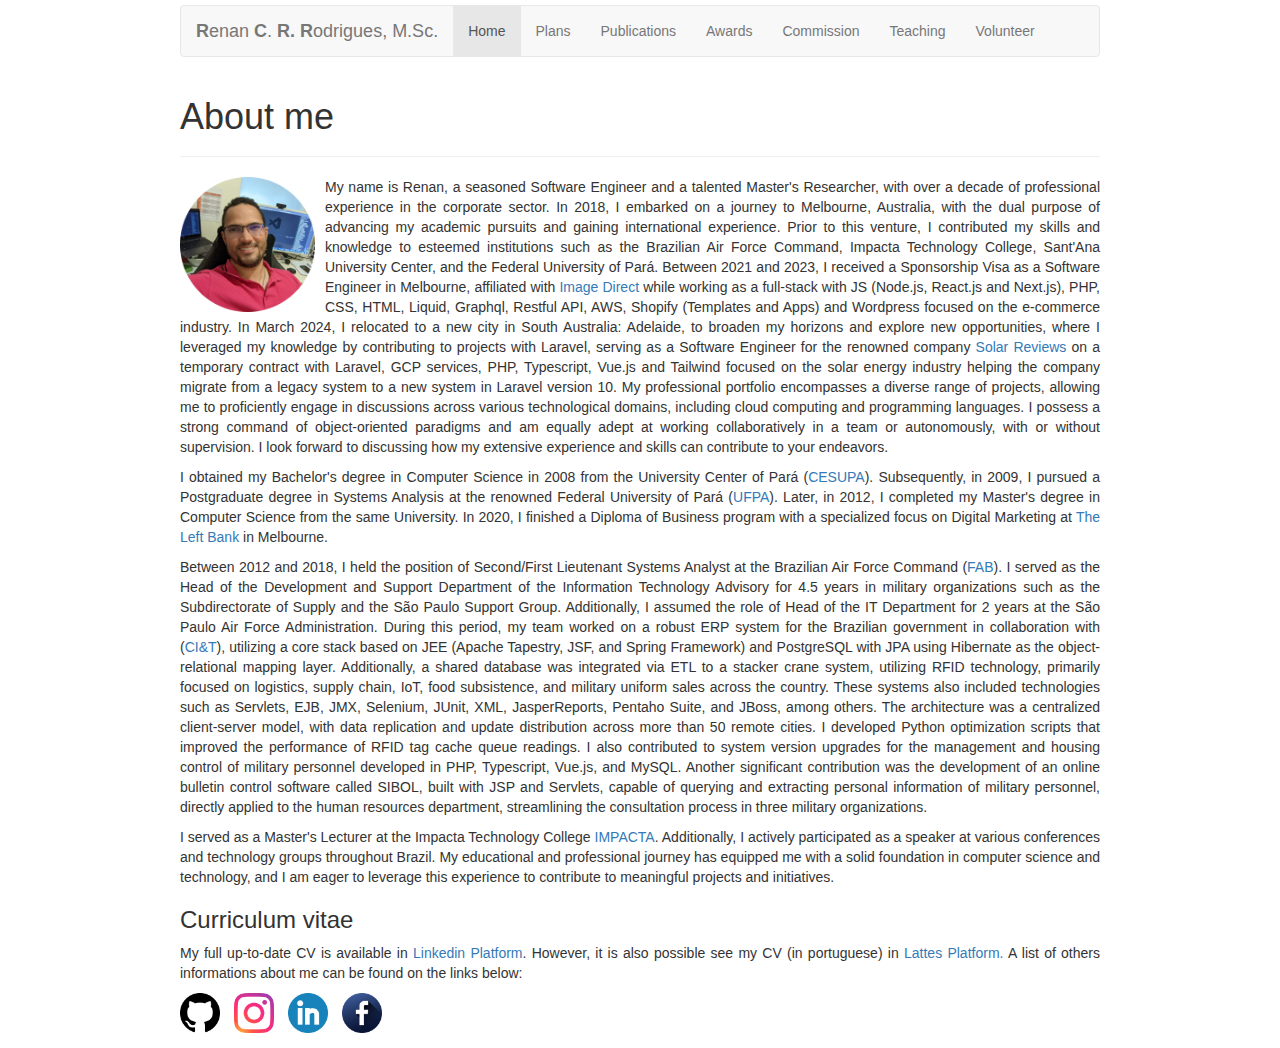
==== index.html @ 8f9183dd "Update home text with SR information." ====
<!DOCTYPE html>
<html lang="en">
  <head>
    <meta name="generator" content="Hugo 0.56.3" />
    <meta charset="utf-8">
    <meta name="viewport" content="width=device-width, initial-scale=1.0">
    <meta name="description" content="">
    <meta name="author" content="Renan Rodrigues">

    <link href="css/bootstrap.min.css" rel="stylesheet">
    <link href="css/style.css" rel="stylesheet">
    <link href="css/mycss.css" rel="stylesheet">

    <script src="js/jquery.js"></script>
    <script src="js/bootstrap.min.js"></script>

    <title>About me - Renan Rodrigues, M.Sc. - Software Engineer</title>    
    
  </head>
  <body>
    <div class="container">        
        <div class="navbar navbar-default">
        <div class="navbar-header">
          <button type="button" class="navbar-toggle" data-toggle="collapse" data-target=".navbar-collapse">
            <span class="icon-bar"></span>
            <span class="icon-bar"></span>
            <span class="icon-bar"></span>
          </button>
          <a class="navbar-brand"><b>R</b>enan <b>C</b>. <b>R.</b> <b>R</b>odrigues, M.Sc.</a>
        </div>
        <div class="navbar-collapse collapse">
          <ul class="nav navbar-nav">
            <li class="active">
              <a href="#">Home</a>
            </li>
            <li >
              <a href="plans/">Plans</a>
            </li>
            <li >
              <a href="publications/">Publications</a>
            </li>        
            <li >
              <a href="awards/">Awards</a>
            </li>
            <li >
              <a href="commission/">Commission</a>
            </li>        
            <li >
              <a href="teaching/">Teaching</a>
            </li>        
            <li >
              <a href="volunteer/">Volunteer</a>
            </li>
          </ul>
        </div>
        </div>

        <div class="page-header">
            <h1>About me</h1>
        </div>

        <p>
          <img src="images/perfil02.png" align="left" width="135px">
        </p>

        <p>My name is Renan, a seasoned Software Engineer and a talented Master's Researcher, with over a decade of professional experience in the corporate sector. In 2018, I embarked on a journey to Melbourne, Australia, with the dual purpose of advancing my academic pursuits and gaining international experience. Prior to this venture, I contributed my skills and knowledge to esteemed institutions such as the Brazilian Air Force Command, Impacta Technology College, Sant'Ana University Center, and the Federal University of Pará. Between 2021 and 2023, I received a Sponsorship Visa as a Software Engineer in Melbourne, affiliated with <a href="https://www.imagedirect.com.au/">Image Direct</a> while working as a full-stack with JS (Node.js, React.js and Next.js), PHP, CSS, HTML, Liquid, Graphql, Restful API, AWS, Shopify (Templates and Apps) and Wordpress focused on the e-commerce industry.
          
          In March 2024, I relocated to a new city in South Australia: Adelaide, to broaden my horizons and explore new opportunities, where I leveraged my knowledge by contributing to projects with Laravel, serving as a Software Engineer for the renowned company <a href="https://www.solarreviews.com/">Solar Reviews</a> on a temporary contract with Laravel, GCP services, PHP, Typescript, Vue.js and Tailwind focused on the solar energy industry helping the company migrate from a legacy system to a new system in Laravel version 10.
          
          My professional portfolio encompasses a diverse range of projects, allowing me to proficiently engage in discussions across various technological domains, including cloud computing and programming languages. I possess a strong command of object-oriented paradigms and am equally adept at working collaboratively in a team or autonomously, with or without supervision. I look forward to discussing how my extensive experience and skills can contribute to your endeavors.</p>
          

          <p>I obtained my Bachelor's degree in Computer Science in 2008 from the University Center of Pará (<a href="http://www.cesupa.br">CESUPA</a>). Subsequently, in 2009, I pursued a Postgraduate degree in Systems Analysis at the renowned Federal University of Pará (<a href="http://www.ufpa.br">UFPA</a>). Later, in 2012, I completed my Master's degree in Computer Science from the same University.
            
            In 2020, I finished a Diploma of Business program with a specialized focus on Digital Marketing at <a href="http://www.theleftbank.edu.au">The Left Bank</a> in Melbourne.</p>
            
          
          <p>Between 2012 and 2018, I held the position of Second/First Lieutenant Systems Analyst at the Brazilian Air Force Command (<a href="http://www.fab.mil.br/">FAB</a>). I served as the Head of the Development and Support Department of the Information Technology Advisory for 4.5 years in military organizations such as the Subdirectorate of Supply and the São Paulo Support Group. Additionally, I assumed the role of Head of the IT Department for 2 years at the São Paulo Air Force Administration. 

            During this period, my team worked on a robust ERP system for the Brazilian government in collaboration with (<a href="https://ciandt.com/">CI&T</a>), utilizing a core stack based on JEE (Apache Tapestry, JSF, and Spring Framework) and PostgreSQL with JPA using Hibernate as the object-relational mapping layer. Additionally, a shared database was integrated via ETL to a stacker crane system, utilizing RFID technology, primarily focused on logistics, supply chain, IoT, food subsistence, and military uniform sales across the country.

            These systems also included technologies such as Servlets, EJB, JMX, Selenium, JUnit, XML, JasperReports, Pentaho Suite, and JBoss, among others. The architecture was a centralized client-server model, with data replication and update distribution across more than 50 remote cities.

            I developed Python optimization scripts that improved the performance of RFID tag cache queue readings. I also contributed to system version upgrades for the management and housing control of military personnel developed in PHP, Typescript, Vue.js, and MySQL. Another significant contribution was the development of an online bulletin control software called SIBOL, built with JSP and Servlets, capable of querying and extracting personal information of military personnel, directly applied to the human resources department, streamlining the consultation process in three military organizations.</p>
            
          <p>I served as a Master's Lecturer at the Impacta Technology College <a href="https://www.impacta.edu.br/">IMPACTA</a>. Additionally, I actively participated as a speaker at various conferences and technology groups throughout Brazil.
            
            My educational and professional journey has equipped me with a solid foundation in computer science and technology, and I am eager to leverage this experience to contribute to meaningful projects and initiatives.</p>

        

        <h3 id="curriculum-vitae">Curriculum vitae</h3>

        <p>My full up-to-date CV is available in <a href="https://www.linkedin.com/in/rcrrodrigues/">Linkedin Platform</a>. However, it is also possible see my CV (in portuguese) in  <a href="http://lattes.cnpq.br/2196017573707908" target="blank">Lattes Platform.</a> A list of others informations about me can be found on the links below:</p>

        <p>
          <a href="https://github.com/renanrcrr/" height="24px"><img src="images/github.png" height="40px"></a>
          <a href="https://www.instagram.com/renanrcrr.red/" target="blank"><img src="images/instagram.png" height="40px"></a>
          <a href="https://www.linkedin.com/in/renanrcrr/" target="blank"><img src="images/linkedin-icon.png" height="40px"></a>
          <a href="https://www.facebook.com/renanrcrr/" target="blank"><img src="images/facebook.png" height="40px"></a>
        </p>
    </div> 
  </body>
</html>
---- css/style.css ----
body {
	padding: 5px;
}

.navbar {
  margin-bottom: 30px;
}

.container {
	max-width: 950px;
}

.panel-title {
  margin-top: 0;
  margin-bottom: 0;
  font-size: 15px;
  font-weight: bold;
}

.btn-xs {
  font-size: 9px;
  position: relative;
  bottom: 0.6em;
}
p {
  text-align: justify;  
}

img{
  margin-right: 10px;
}
---- css/mycss.css ----
.bestpaper {
  padding:1px 5px;
  font-size:9px;
  line-height:1.3;
  border-radius:5px;
  vertical-align:2px;
  color:#fff;
  background-color:#428BCA;
}

.acceptedpaper {
  padding:1px 5px;
  font-size:9px;
  line-height:1.3;
  border-radius:5px;
  vertical-align:2px;
  color:#fff;
  background-color:#2E8B57;
}

.pdf {
  padding:1px 5px;
  font-size:9px;
  line-height:1.3;
  border-radius:5px;
  vertical-align:2px;
  color:#fff;
  background-color:#002266;
}
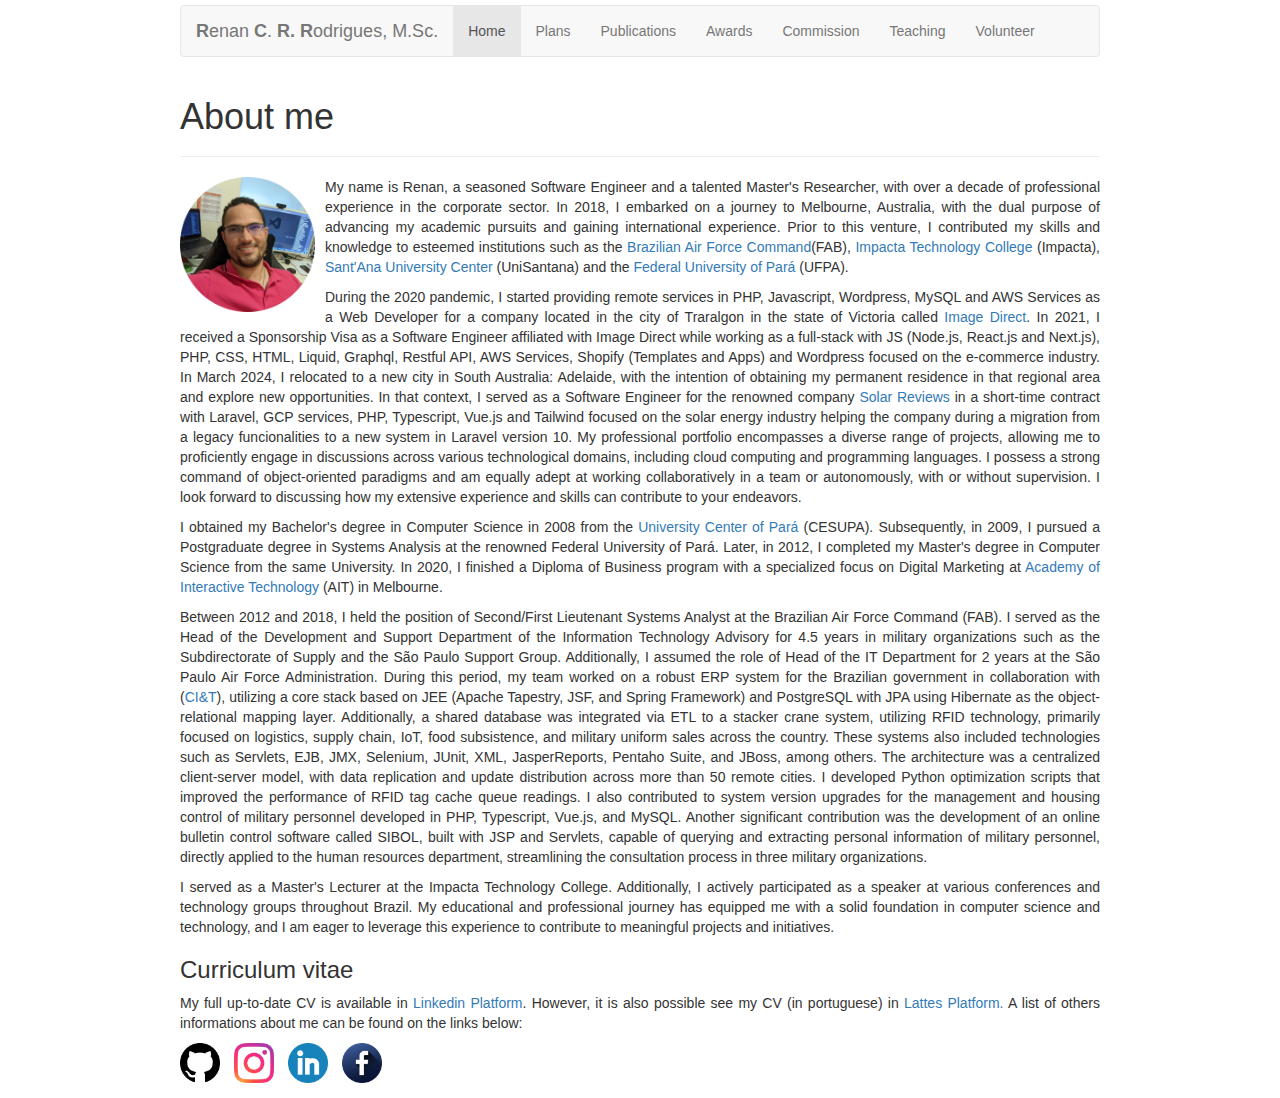
==== commit a3d26d6c: "Adding more details about my VIC and SA experience." ====
--- a/index.html
+++ b/index.html
@@ -64,19 +64,24 @@
           <img src="images/perfil02.png" align="left" width="135px">
         </p>
 
-        <p>My name is Renan, a seasoned Software Engineer and a talented Master's Researcher, with over a decade of professional experience in the corporate sector. In 2018, I embarked on a journey to Melbourne, Australia, with the dual purpose of advancing my academic pursuits and gaining international experience. Prior to this venture, I contributed my skills and knowledge to esteemed institutions such as the Brazilian Air Force Command, Impacta Technology College, Sant'Ana University Center, and the Federal University of Pará. Between 2021 and 2023, I received a Sponsorship Visa as a Software Engineer in Melbourne, affiliated with <a href="https://www.imagedirect.com.au/">Image Direct</a> while working as a full-stack with JS (Node.js, React.js and Next.js), PHP, CSS, HTML, Liquid, Graphql, Restful API, AWS, Shopify (Templates and Apps) and Wordpress focused on the e-commerce industry.
+        <p>My name is Renan, a seasoned Software Engineer and a talented Master's Researcher, with over a decade of professional experience in the corporate sector. In 2018, I embarked on a journey to Melbourne, Australia, with the dual purpose of advancing my academic pursuits and gaining international experience. Prior to this venture, I contributed my skills and knowledge to esteemed institutions such as the <a href="http://www.fab.mil.br/">Brazilian Air Force Command</a>(FAB), <a href="https://www.impacta.edu.br/">Impacta Technology College</a> (Impacta), <a href="https://unisantanna.br/">Sant'Ana University Center</a> (UniSantana) and the <a href="http://www.ufpa.br">Federal University of Pará</a> (UFPA).</p> 
           
-          In March 2024, I relocated to a new city in South Australia: Adelaide, to broaden my horizons and explore new opportunities, where I leveraged my knowledge by contributing to projects with Laravel, serving as a Software Engineer for the renowned company <a href="https://www.solarreviews.com/">Solar Reviews</a> on a temporary contract with Laravel, GCP services, PHP, Typescript, Vue.js and Tailwind focused on the solar energy industry helping the company migrate from a legacy system to a new system in Laravel version 10.
+          
+        <p>During the 2020 pandemic, I started providing remote services in PHP, Javascript, Wordpress, MySQL and AWS Services as a Web Developer for a company located in the city of Traralgon in the state of Victoria called <a href="https://www.imagedirect.com.au/">Image Direct</a>.
+          
+          In 2021, I received a Sponsorship Visa as a Software Engineer affiliated with Image Direct while working as a full-stack with JS (Node.js, React.js and Next.js), PHP, CSS, HTML, Liquid, Graphql, Restful API, AWS Services, Shopify (Templates and Apps) and Wordpress focused on the e-commerce industry.
+          
+          In March 2024, I relocated to a new city in South Australia: Adelaide, with the intention of obtaining my permanent residence in that regional area and explore new opportunities. In that context, I served as a Software Engineer for the renowned company <a href="https://www.solarreviews.com/">Solar Reviews</a> in a short-time contract with Laravel, GCP services, PHP, Typescript, Vue.js and Tailwind focused on the solar energy industry helping the company during a migration from a legacy funcionalities to a new system in Laravel version 10.
           
           My professional portfolio encompasses a diverse range of projects, allowing me to proficiently engage in discussions across various technological domains, including cloud computing and programming languages. I possess a strong command of object-oriented paradigms and am equally adept at working collaboratively in a team or autonomously, with or without supervision. I look forward to discussing how my extensive experience and skills can contribute to your endeavors.</p>
           
 
-          <p>I obtained my Bachelor's degree in Computer Science in 2008 from the University Center of Pará (<a href="http://www.cesupa.br">CESUPA</a>). Subsequently, in 2009, I pursued a Postgraduate degree in Systems Analysis at the renowned Federal University of Pará (<a href="http://www.ufpa.br">UFPA</a>). Later, in 2012, I completed my Master's degree in Computer Science from the same University.
+        <p>I obtained my Bachelor's degree in Computer Science in 2008 from the <a href="http://www.cesupa.br">University Center of Pará</a> (CESUPA). Subsequently, in 2009, I pursued a Postgraduate degree in Systems Analysis at the renowned Federal University of Pará. Later, in 2012, I completed my Master's degree in Computer Science from the same University.
             
-            In 2020, I finished a Diploma of Business program with a specialized focus on Digital Marketing at <a href="http://www.theleftbank.edu.au">The Left Bank</a> in Melbourne.</p>
+            In 2020, I finished a Diploma of Business program with a specialized focus on Digital Marketing at <a href="https://ait.edu.au/">Academy of Interactive Technology</a> (AIT) in Melbourne.</p>
             
-          
-          <p>Between 2012 and 2018, I held the position of Second/First Lieutenant Systems Analyst at the Brazilian Air Force Command (<a href="http://www.fab.mil.br/">FAB</a>). I served as the Head of the Development and Support Department of the Information Technology Advisory for 4.5 years in military organizations such as the Subdirectorate of Supply and the São Paulo Support Group. Additionally, I assumed the role of Head of the IT Department for 2 years at the São Paulo Air Force Administration. 
+            
+        <p>Between 2012 and 2018, I held the position of Second/First Lieutenant Systems Analyst at the Brazilian Air Force Command (FAB). I served as the Head of the Development and Support Department of the Information Technology Advisory for 4.5 years in military organizations such as the Subdirectorate of Supply and the São Paulo Support Group. Additionally, I assumed the role of Head of the IT Department for 2 years at the São Paulo Air Force Administration. 
 
             During this period, my team worked on a robust ERP system for the Brazilian government in collaboration with (<a href="https://ciandt.com/">CI&T</a>), utilizing a core stack based on JEE (Apache Tapestry, JSF, and Spring Framework) and PostgreSQL with JPA using Hibernate as the object-relational mapping layer. Additionally, a shared database was integrated via ETL to a stacker crane system, utilizing RFID technology, primarily focused on logistics, supply chain, IoT, food subsistence, and military uniform sales across the country.
 
@@ -84,10 +89,10 @@
 
             I developed Python optimization scripts that improved the performance of RFID tag cache queue readings. I also contributed to system version upgrades for the management and housing control of military personnel developed in PHP, Typescript, Vue.js, and MySQL. Another significant contribution was the development of an online bulletin control software called SIBOL, built with JSP and Servlets, capable of querying and extracting personal information of military personnel, directly applied to the human resources department, streamlining the consultation process in three military organizations.</p>
             
-          <p>I served as a Master's Lecturer at the Impacta Technology College <a href="https://www.impacta.edu.br/">IMPACTA</a>. Additionally, I actively participated as a speaker at various conferences and technology groups throughout Brazil.
+            
+        <p>I served as a Master's Lecturer at the Impacta Technology College. Additionally, I actively participated as a speaker at various conferences and technology groups throughout Brazil.
             
             My educational and professional journey has equipped me with a solid foundation in computer science and technology, and I am eager to leverage this experience to contribute to meaningful projects and initiatives.</p>
-
         
 
         <h3 id="curriculum-vitae">Curriculum vitae</h3>
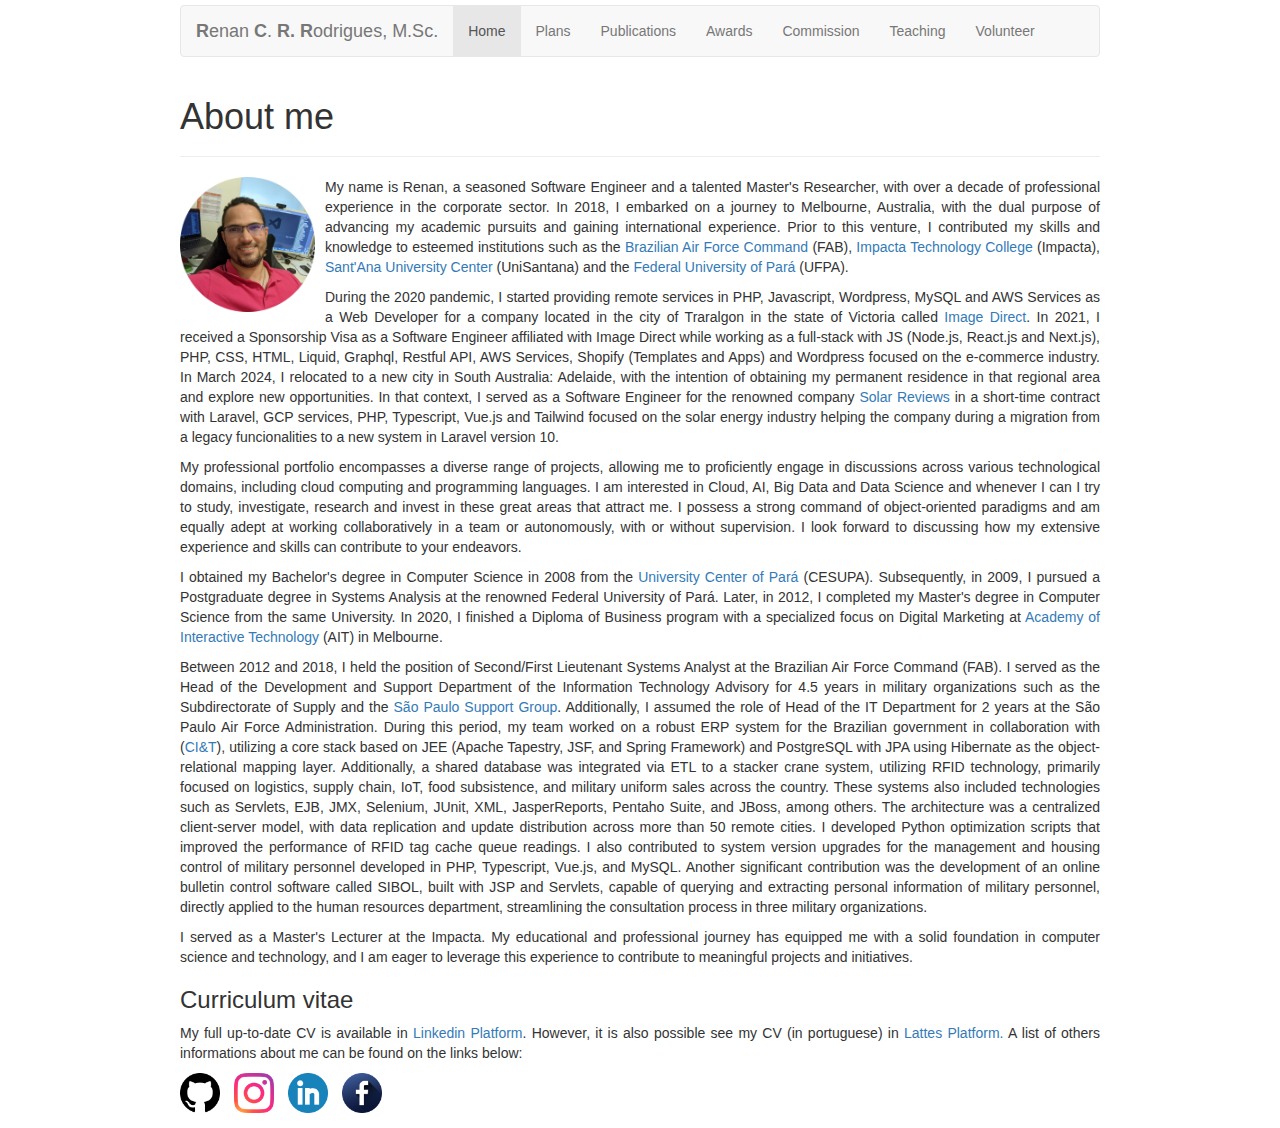
==== commit 64c8d3ea: "Removing unecessary information." ====
--- a/index.html
+++ b/index.html
@@ -64,35 +64,35 @@
           <img src="images/perfil02.png" align="left" width="135px">
         </p>
 
-        <p>My name is Renan, a seasoned Software Engineer and a talented Master's Researcher, with over a decade of professional experience in the corporate sector. In 2018, I embarked on a journey to Melbourne, Australia, with the dual purpose of advancing my academic pursuits and gaining international experience. Prior to this venture, I contributed my skills and knowledge to esteemed institutions such as the <a href="http://www.fab.mil.br/">Brazilian Air Force Command</a>(FAB), <a href="https://www.impacta.edu.br/">Impacta Technology College</a> (Impacta), <a href="https://unisantanna.br/">Sant'Ana University Center</a> (UniSantana) and the <a href="http://www.ufpa.br">Federal University of Pará</a> (UFPA).</p> 
+        <p>My name is Renan, a seasoned Software Engineer and a talented Master's Researcher, with over a decade of professional experience in the corporate sector. In 2018, I embarked on a journey to Melbourne, Australia, with the dual purpose of advancing my academic pursuits and gaining international experience. Prior to this venture, I contributed my skills and knowledge to esteemed institutions such as the <a href="http://www.fab.mil.br/">Brazilian Air Force Command</a> (FAB), <a href="https://www.impacta.edu.br/">Impacta Technology College</a> (Impacta), <a href="https://unisantanna.br/">Sant'Ana University Center</a> (UniSantana) and the <a href="http://www.ufpa.br">Federal University of Pará</a> (UFPA).</p> 
           
           
         <p>During the 2020 pandemic, I started providing remote services in PHP, Javascript, Wordpress, MySQL and AWS Services as a Web Developer for a company located in the city of Traralgon in the state of Victoria called <a href="https://www.imagedirect.com.au/">Image Direct</a>.
           
           In 2021, I received a Sponsorship Visa as a Software Engineer affiliated with Image Direct while working as a full-stack with JS (Node.js, React.js and Next.js), PHP, CSS, HTML, Liquid, Graphql, Restful API, AWS Services, Shopify (Templates and Apps) and Wordpress focused on the e-commerce industry.
           
-          In March 2024, I relocated to a new city in South Australia: Adelaide, with the intention of obtaining my permanent residence in that regional area and explore new opportunities. In that context, I served as a Software Engineer for the renowned company <a href="https://www.solarreviews.com/">Solar Reviews</a> in a short-time contract with Laravel, GCP services, PHP, Typescript, Vue.js and Tailwind focused on the solar energy industry helping the company during a migration from a legacy funcionalities to a new system in Laravel version 10.
+          In March 2024, I relocated to a new city in South Australia: Adelaide, with the intention of obtaining my permanent residence in that regional area and explore new opportunities. In that context, I served as a Software Engineer for the renowned company <a href="https://www.solarreviews.com/">Solar Reviews</a> in a short-time contract with Laravel, GCP services, PHP, Typescript, Vue.js and Tailwind focused on the solar energy industry helping the company during a migration from a legacy funcionalities to a new system in Laravel version 10.</p>
           
-          My professional portfolio encompasses a diverse range of projects, allowing me to proficiently engage in discussions across various technological domains, including cloud computing and programming languages. I possess a strong command of object-oriented paradigms and am equally adept at working collaboratively in a team or autonomously, with or without supervision. I look forward to discussing how my extensive experience and skills can contribute to your endeavors.</p>
+        <p>My professional portfolio encompasses a diverse range of projects, allowing me to proficiently engage in discussions across various technological domains, including cloud computing and programming languages. I am interested in Cloud, AI, Big Data and Data Science and whenever I can I try to study, investigate, research and invest in these great areas that attract me. I possess a strong command of object-oriented paradigms and am equally adept at working collaboratively in a team or autonomously, with or without supervision. I look forward to discussing how my extensive experience and skills can contribute to your endeavors.</p>
           
 
         <p>I obtained my Bachelor's degree in Computer Science in 2008 from the <a href="http://www.cesupa.br">University Center of Pará</a> (CESUPA). Subsequently, in 2009, I pursued a Postgraduate degree in Systems Analysis at the renowned Federal University of Pará. Later, in 2012, I completed my Master's degree in Computer Science from the same University.
             
-            In 2020, I finished a Diploma of Business program with a specialized focus on Digital Marketing at <a href="https://ait.edu.au/">Academy of Interactive Technology</a> (AIT) in Melbourne.</p>
+          In 2020, I finished a Diploma of Business program with a specialized focus on Digital Marketing at <a href="https://ait.edu.au/">Academy of Interactive Technology</a> (AIT) in Melbourne.</p>
             
             
-        <p>Between 2012 and 2018, I held the position of Second/First Lieutenant Systems Analyst at the Brazilian Air Force Command (FAB). I served as the Head of the Development and Support Department of the Information Technology Advisory for 4.5 years in military organizations such as the Subdirectorate of Supply and the São Paulo Support Group. Additionally, I assumed the role of Head of the IT Department for 2 years at the São Paulo Air Force Administration. 
+        <p>Between 2012 and 2018, I held the position of Second/First Lieutenant Systems Analyst at the Brazilian Air Force Command (FAB). I served as the Head of the Development and Support Department of the Information Technology Advisory for 4.5 years in military organizations such as the Subdirectorate of Supply and the <a hrefi="https://www2.fab.mil.br/gapsp/">São Paulo Support Group</a>. Additionally, I assumed the role of Head of the IT Department for 2 years at the São Paulo Air Force Administration. 
 
-            During this period, my team worked on a robust ERP system for the Brazilian government in collaboration with (<a href="https://ciandt.com/">CI&T</a>), utilizing a core stack based on JEE (Apache Tapestry, JSF, and Spring Framework) and PostgreSQL with JPA using Hibernate as the object-relational mapping layer. Additionally, a shared database was integrated via ETL to a stacker crane system, utilizing RFID technology, primarily focused on logistics, supply chain, IoT, food subsistence, and military uniform sales across the country.
+          During this period, my team worked on a robust ERP system for the Brazilian government in collaboration with (<a href="https://ciandt.com/">CI&T</a>), utilizing a core stack based on JEE (Apache Tapestry, JSF, and Spring Framework) and PostgreSQL with JPA using Hibernate as the object-relational mapping layer. Additionally, a shared database was integrated via ETL to a stacker crane system, utilizing RFID technology, primarily focused on logistics, supply chain, IoT, food subsistence, and military uniform sales across the country.
 
-            These systems also included technologies such as Servlets, EJB, JMX, Selenium, JUnit, XML, JasperReports, Pentaho Suite, and JBoss, among others. The architecture was a centralized client-server model, with data replication and update distribution across more than 50 remote cities.
+          These systems also included technologies such as Servlets, EJB, JMX, Selenium, JUnit, XML, JasperReports, Pentaho Suite, and JBoss, among others. The architecture was a centralized client-server model, with data replication and update distribution across more than 50 remote cities.
 
-            I developed Python optimization scripts that improved the performance of RFID tag cache queue readings. I also contributed to system version upgrades for the management and housing control of military personnel developed in PHP, Typescript, Vue.js, and MySQL. Another significant contribution was the development of an online bulletin control software called SIBOL, built with JSP and Servlets, capable of querying and extracting personal information of military personnel, directly applied to the human resources department, streamlining the consultation process in three military organizations.</p>
+          I developed Python optimization scripts that improved the performance of RFID tag cache queue readings. I also contributed to system version upgrades for the management and housing control of military personnel developed in PHP, Typescript, Vue.js, and MySQL. Another significant contribution was the development of an online bulletin control software called SIBOL, built with JSP and Servlets, capable of querying and extracting personal information of military personnel, directly applied to the human resources department, streamlining the consultation process in three military organizations.</p>
             
             
-        <p>I served as a Master's Lecturer at the Impacta Technology College. Additionally, I actively participated as a speaker at various conferences and technology groups throughout Brazil.
+        <p>I served as a Master's Lecturer at the Impacta. 
             
-            My educational and professional journey has equipped me with a solid foundation in computer science and technology, and I am eager to leverage this experience to contribute to meaningful projects and initiatives.</p>
+          My educational and professional journey has equipped me with a solid foundation in computer science and technology, and I am eager to leverage this experience to contribute to meaningful projects and initiatives.</p>
         
 
         <h3 id="curriculum-vitae">Curriculum vitae</h3>
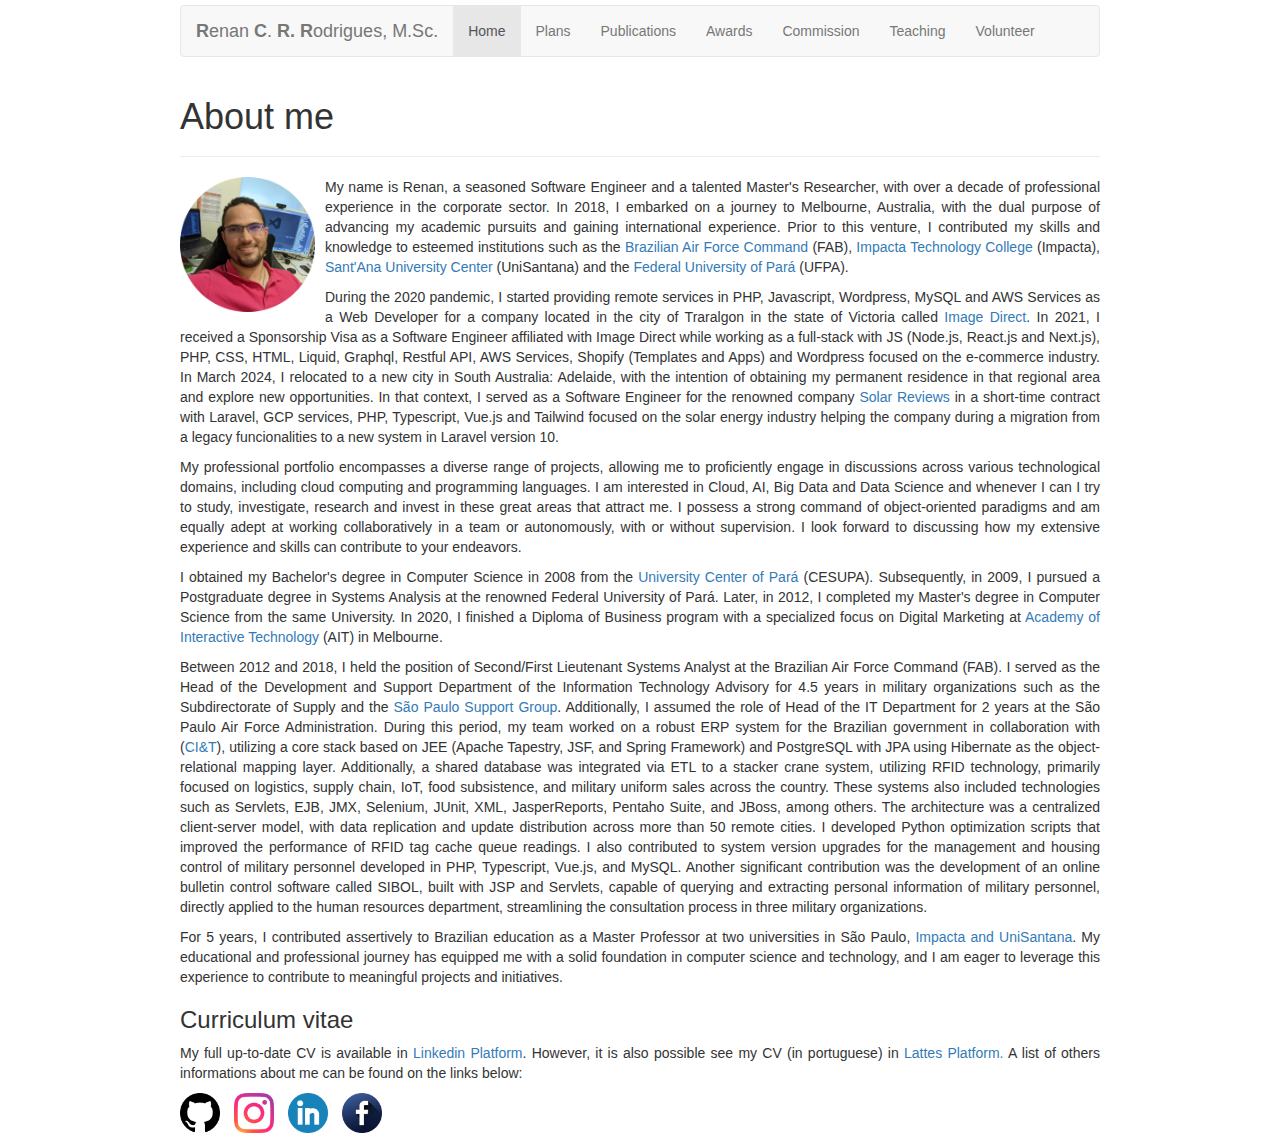
==== commit a2291685: "Updating my academic info." ====
--- a/index.html
+++ b/index.html
@@ -90,7 +90,7 @@
           I developed Python optimization scripts that improved the performance of RFID tag cache queue readings. I also contributed to system version upgrades for the management and housing control of military personnel developed in PHP, Typescript, Vue.js, and MySQL. Another significant contribution was the development of an online bulletin control software called SIBOL, built with JSP and Servlets, capable of querying and extracting personal information of military personnel, directly applied to the human resources department, streamlining the consultation process in three military organizations.</p>
             
             
-        <p>I served as a Master's Lecturer at the Impacta. 
+        <p>For 5 years, I contributed assertively to Brazilian education as a Master Professor at two universities in São Paulo, <a href="https://renanrcrr.github.io/teaching/">Impacta and UniSantana</a>.
             
           My educational and professional journey has equipped me with a solid foundation in computer science and technology, and I am eager to leverage this experience to contribute to meaningful projects and initiatives.</p>
         
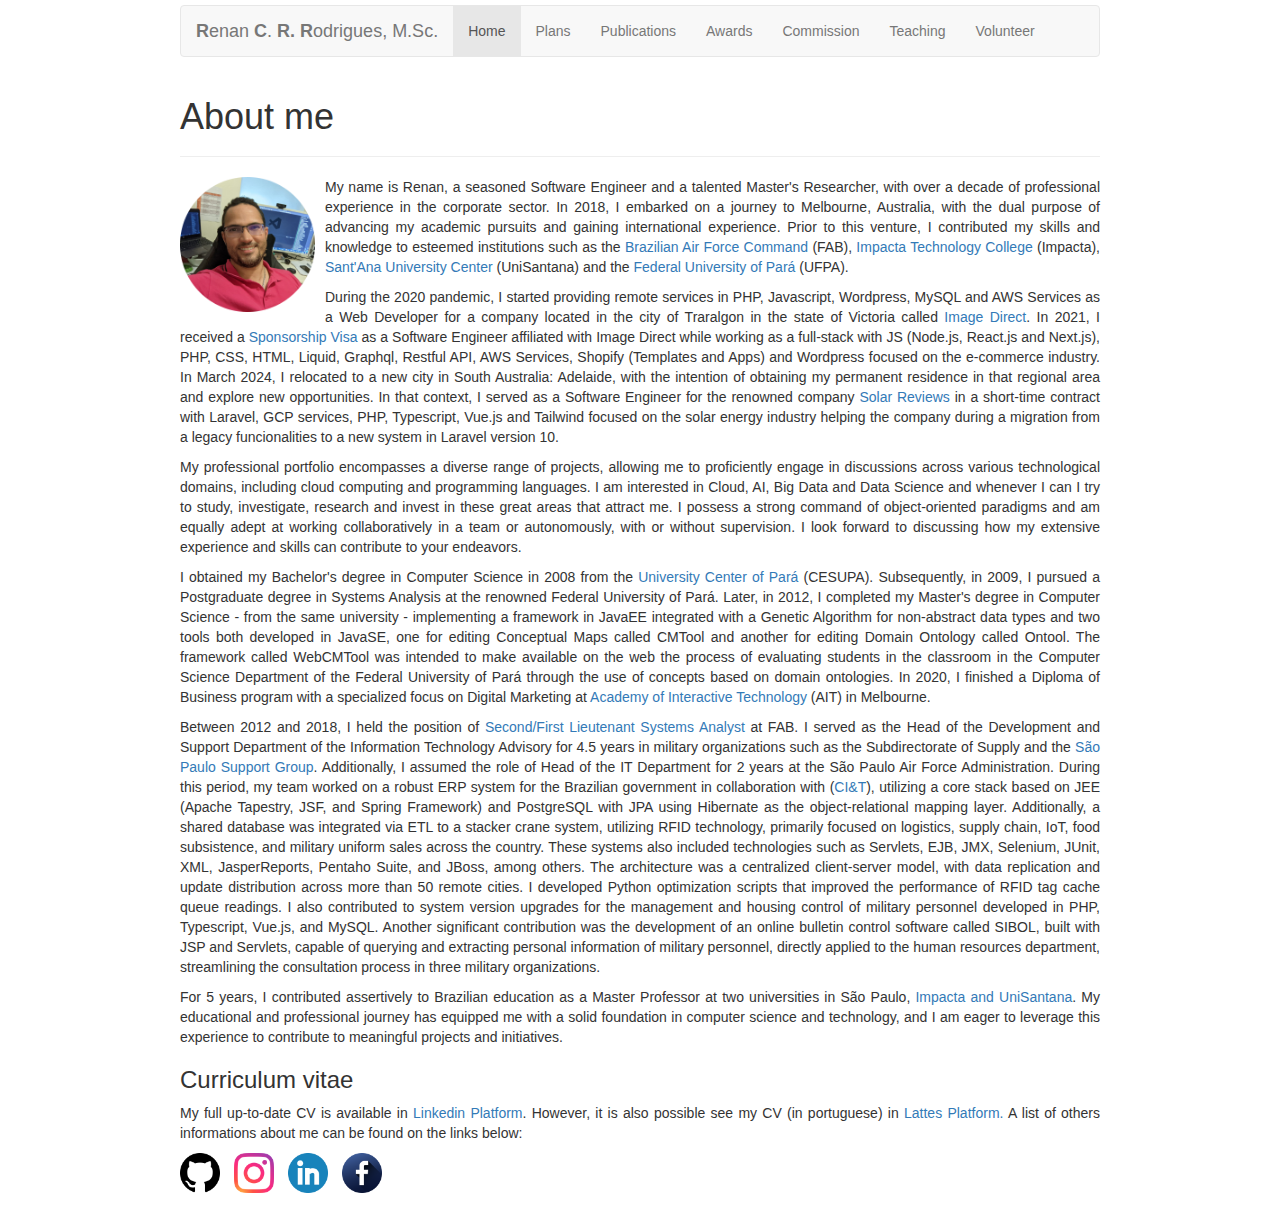
==== commit f7f6dfdb: "Updating info about my master." ====
--- a/index.html
+++ b/index.html
@@ -69,19 +69,21 @@
           
         <p>During the 2020 pandemic, I started providing remote services in PHP, Javascript, Wordpress, MySQL and AWS Services as a Web Developer for a company located in the city of Traralgon in the state of Victoria called <a href="https://www.imagedirect.com.au/">Image Direct</a>.
           
-          In 2021, I received a Sponsorship Visa as a Software Engineer affiliated with Image Direct while working as a full-stack with JS (Node.js, React.js and Next.js), PHP, CSS, HTML, Liquid, Graphql, Restful API, AWS Services, Shopify (Templates and Apps) and Wordpress focused on the e-commerce industry.
+          In 2021, I received a <a href="https://renanrcrr.github.io/awards/">Sponsorship Visa</a> as a Software Engineer affiliated with Image Direct while working as a full-stack with JS (Node.js, React.js and Next.js), PHP, CSS, HTML, Liquid, Graphql, Restful API, AWS Services, Shopify (Templates and Apps) and Wordpress focused on the e-commerce industry.
           
           In March 2024, I relocated to a new city in South Australia: Adelaide, with the intention of obtaining my permanent residence in that regional area and explore new opportunities. In that context, I served as a Software Engineer for the renowned company <a href="https://www.solarreviews.com/">Solar Reviews</a> in a short-time contract with Laravel, GCP services, PHP, Typescript, Vue.js and Tailwind focused on the solar energy industry helping the company during a migration from a legacy funcionalities to a new system in Laravel version 10.</p>
           
         <p>My professional portfolio encompasses a diverse range of projects, allowing me to proficiently engage in discussions across various technological domains, including cloud computing and programming languages. I am interested in Cloud, AI, Big Data and Data Science and whenever I can I try to study, investigate, research and invest in these great areas that attract me. I possess a strong command of object-oriented paradigms and am equally adept at working collaboratively in a team or autonomously, with or without supervision. I look forward to discussing how my extensive experience and skills can contribute to your endeavors.</p>
           
 
-        <p>I obtained my Bachelor's degree in Computer Science in 2008 from the <a href="http://www.cesupa.br">University Center of Pará</a> (CESUPA). Subsequently, in 2009, I pursued a Postgraduate degree in Systems Analysis at the renowned Federal University of Pará. Later, in 2012, I completed my Master's degree in Computer Science from the same University.
+        <p>I obtained my Bachelor's degree in Computer Science in 2008 from the <a href="http://www.cesupa.br">University Center of Pará</a> (CESUPA). Subsequently, in 2009, I pursued a Postgraduate degree in Systems Analysis at the renowned Federal University of Pará. Later, in 2012, I completed my Master's degree in Computer Science - from the same university - implementing a framework in JavaEE integrated with a Genetic Algorithm for non-abstract data types and two tools both developed in JavaSE, one for editing Conceptual Maps called CMTool and another for editing Domain Ontology called Ontool. 
+          
+          The framework called WebCMTool was intended to make available on the web the process of evaluating students in the classroom in the Computer Science Department of the Federal University of Pará through the use of concepts based on domain ontologies.
             
           In 2020, I finished a Diploma of Business program with a specialized focus on Digital Marketing at <a href="https://ait.edu.au/">Academy of Interactive Technology</a> (AIT) in Melbourne.</p>
             
             
-        <p>Between 2012 and 2018, I held the position of Second/First Lieutenant Systems Analyst at the Brazilian Air Force Command (FAB). I served as the Head of the Development and Support Department of the Information Technology Advisory for 4.5 years in military organizations such as the Subdirectorate of Supply and the <a hrefi="https://www2.fab.mil.br/gapsp/">São Paulo Support Group</a>. Additionally, I assumed the role of Head of the IT Department for 2 years at the São Paulo Air Force Administration. 
+        <p>Between 2012 and 2018, I held the position of <a href="https://renanrcrr.github.io/awards/">Second/First Lieutenant Systems Analyst</a> at FAB. I served as the Head of the Development and Support Department of the Information Technology Advisory for 4.5 years in military organizations such as the Subdirectorate of Supply and the <a hrefi="https://www2.fab.mil.br/gapsp/">São Paulo Support Group</a>. Additionally, I assumed the role of Head of the IT Department for 2 years at the São Paulo Air Force Administration. 
 
           During this period, my team worked on a robust ERP system for the Brazilian government in collaboration with (<a href="https://ciandt.com/">CI&T</a>), utilizing a core stack based on JEE (Apache Tapestry, JSF, and Spring Framework) and PostgreSQL with JPA using Hibernate as the object-relational mapping layer. Additionally, a shared database was integrated via ETL to a stacker crane system, utilizing RFID technology, primarily focused on logistics, supply chain, IoT, food subsistence, and military uniform sales across the country.
 
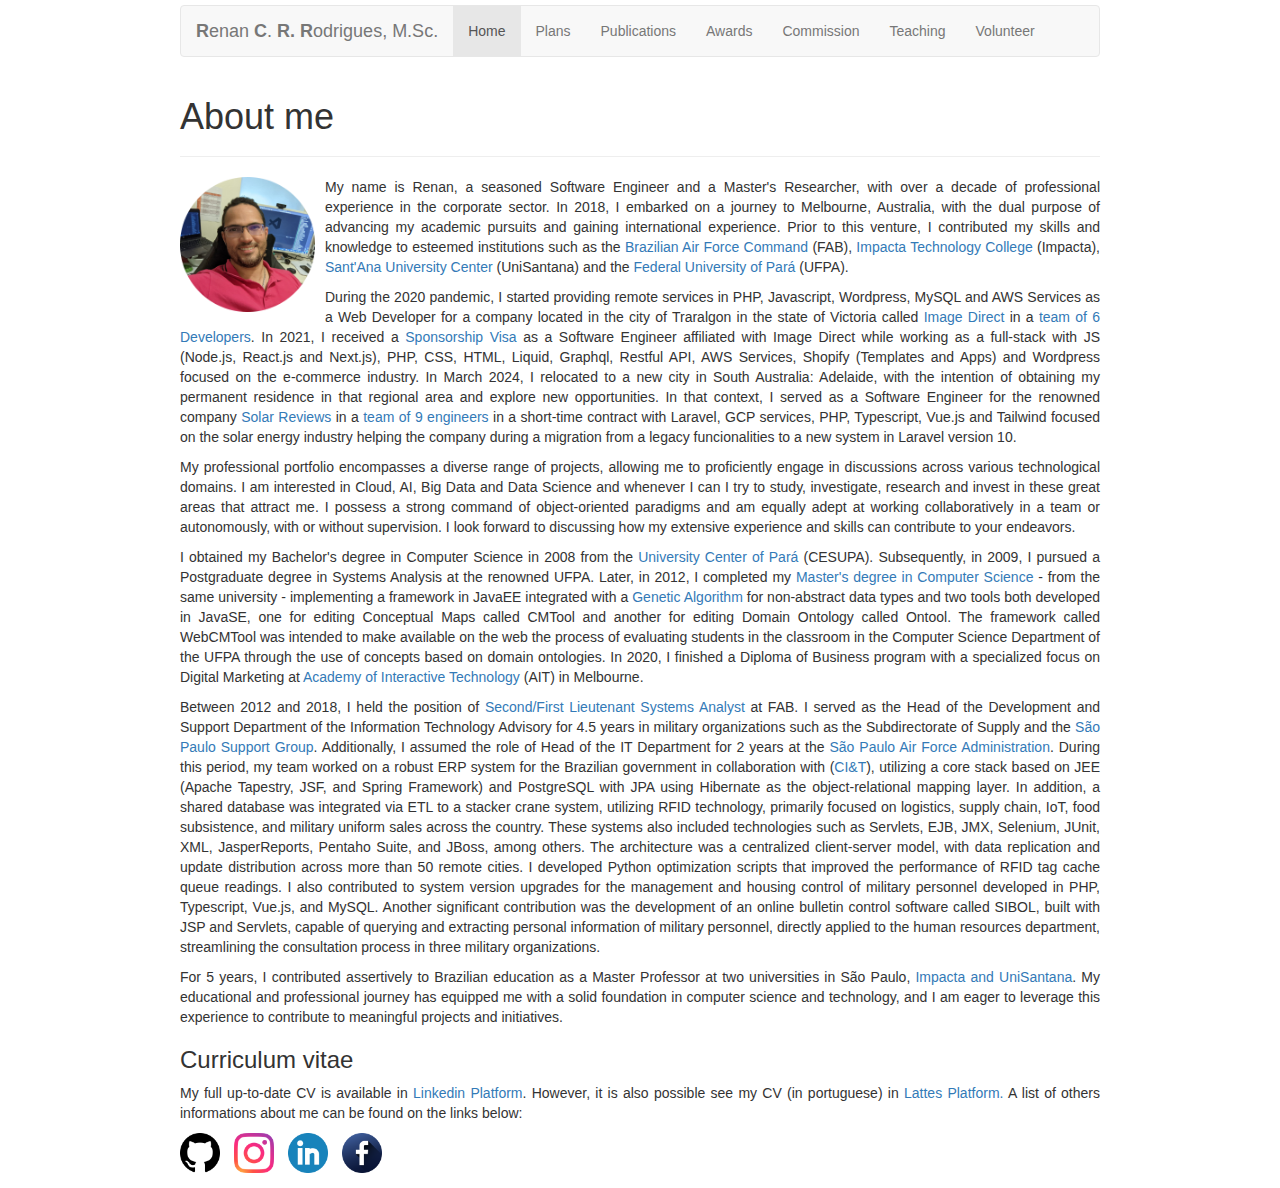
==== commit b89c8605: "Updating home page, plans and publications." ====
--- a/index.html
+++ b/index.html
@@ -64,32 +64,47 @@
           <img src="images/perfil02.png" align="left" width="135px">
         </p>
 
-        <p>My name is Renan, a seasoned Software Engineer and a talented Master's Researcher, with over a decade of professional experience in the corporate sector. In 2018, I embarked on a journey to Melbourne, Australia, with the dual purpose of advancing my academic pursuits and gaining international experience. Prior to this venture, I contributed my skills and knowledge to esteemed institutions such as the <a href="http://www.fab.mil.br/">Brazilian Air Force Command</a> (FAB), <a href="https://www.impacta.edu.br/">Impacta Technology College</a> (Impacta), <a href="https://unisantanna.br/">Sant'Ana University Center</a> (UniSantana) and the <a href="http://www.ufpa.br">Federal University of Pará</a> (UFPA).</p> 
+        <p>My name is Renan, a seasoned Software Engineer and a Master's Researcher, with over a decade of professional experience in the corporate sector. In 2018, I embarked on a journey to Melbourne, Australia, with the dual purpose of advancing my academic pursuits and gaining international experience. Prior to this venture, I contributed my skills and knowledge to esteemed institutions such as the <a href="http://www.fab.mil.br/">Brazilian Air Force Command</a> (FAB), <a href="https://www.impacta.edu.br/">Impacta Technology College</a> (Impacta), <a href="https://unisantanna.br/">Sant'Ana University Center</a> (UniSantana) and the <a href="http://www.ufpa.br">Federal University of Pará</a> (UFPA).</p> 
           
           
-        <p>During the 2020 pandemic, I started providing remote services in PHP, Javascript, Wordpress, MySQL and AWS Services as a Web Developer for a company located in the city of Traralgon in the state of Victoria called <a href="https://www.imagedirect.com.au/">Image Direct</a>.
+        <p>During the 2020 pandemic, I started providing remote services in PHP, Javascript, Wordpress, MySQL and AWS Services as a Web Developer for a company located in the city of Traralgon in the state of Victoria called <a href="https://www.imagedirect.com.au/">Image Direct</a> in a <a href="https://www.instagram.com/p/CYTRTUzh59s/">team of 6 Developers</a>.
           
           In 2021, I received a <a href="https://renanrcrr.github.io/awards/">Sponsorship Visa</a> as a Software Engineer affiliated with Image Direct while working as a full-stack with JS (Node.js, React.js and Next.js), PHP, CSS, HTML, Liquid, Graphql, Restful API, AWS Services, Shopify (Templates and Apps) and Wordpress focused on the e-commerce industry.
           
-          In March 2024, I relocated to a new city in South Australia: Adelaide, with the intention of obtaining my permanent residence in that regional area and explore new opportunities. In that context, I served as a Software Engineer for the renowned company <a href="https://www.solarreviews.com/">Solar Reviews</a> in a short-time contract with Laravel, GCP services, PHP, Typescript, Vue.js and Tailwind focused on the solar energy industry helping the company during a migration from a legacy funcionalities to a new system in Laravel version 10.</p>
+          In March 2024, I relocated to a new city in South Australia: Adelaide, with the intention of obtaining my permanent residence in that regional area and explore new opportunities. In that context, I served as a Software Engineer for the renowned company <a href="https://www.solarreviews.com/">Solar Reviews</a> in a <a href="https://www.instagram.com/p/DAPbP5rSOZd/">team of 9 engineers</a> in a short-time contract with Laravel, GCP services, PHP, Typescript, Vue.js and Tailwind focused on the solar energy industry helping the company during a migration from a legacy funcionalities to a new system in Laravel version 10.</p>
           
-        <p>My professional portfolio encompasses a diverse range of projects, allowing me to proficiently engage in discussions across various technological domains, including cloud computing and programming languages. I am interested in Cloud, AI, Big Data and Data Science and whenever I can I try to study, investigate, research and invest in these great areas that attract me. I possess a strong command of object-oriented paradigms and am equally adept at working collaboratively in a team or autonomously, with or without supervision. I look forward to discussing how my extensive experience and skills can contribute to your endeavors.</p>
+        
+        <p>My professional portfolio encompasses a diverse range of projects, allowing me to proficiently engage in discussions across various technological domains. 
+          
+          I am interested in Cloud, AI, Big Data and Data Science and whenever I can I try to study, investigate, research and invest in these great areas that attract me. 
+          
+          I possess a strong command of object-oriented paradigms and am equally adept at working collaboratively in a team or autonomously, with or without supervision. 
+          
+          I look forward to discussing how my extensive experience and skills can contribute to your endeavors.</p>
           
 
-        <p>I obtained my Bachelor's degree in Computer Science in 2008 from the <a href="http://www.cesupa.br">University Center of Pará</a> (CESUPA). Subsequently, in 2009, I pursued a Postgraduate degree in Systems Analysis at the renowned Federal University of Pará. Later, in 2012, I completed my Master's degree in Computer Science - from the same university - implementing a framework in JavaEE integrated with a Genetic Algorithm for non-abstract data types and two tools both developed in JavaSE, one for editing Conceptual Maps called CMTool and another for editing Domain Ontology called Ontool. 
+        <p>I obtained my Bachelor's degree in Computer Science in 2008 from the <a href="http://www.cesupa.br">University Center of Pará</a> (CESUPA). Subsequently, in 2009, I pursued a Postgraduate degree in Systems Analysis at the renowned UFPA. 
           
-          The framework called WebCMTool was intended to make available on the web the process of evaluating students in the classroom in the Computer Science Department of the Federal University of Pará through the use of concepts based on domain ontologies.
+          Later, in 2012, I completed my <a href="https://www.instagram.com/p/DAVWEzhSV_j/">Master's degree in Computer Science</a> - from the same university - implementing a framework in JavaEE integrated with a <a href="https://github.com/renanrcrr/gaadt-cm">Genetic Algorithm</a> for non-abstract data types and two tools both developed in JavaSE, one for editing Conceptual Maps called CMTool and another for editing Domain Ontology called Ontool. 
+          
+          The framework called WebCMTool was intended to make available on the web the process of evaluating students in the classroom in the Computer Science Department of the UFPA through the use of concepts based on domain ontologies.
             
           In 2020, I finished a Diploma of Business program with a specialized focus on Digital Marketing at <a href="https://ait.edu.au/">Academy of Interactive Technology</a> (AIT) in Melbourne.</p>
             
             
-        <p>Between 2012 and 2018, I held the position of <a href="https://renanrcrr.github.io/awards/">Second/First Lieutenant Systems Analyst</a> at FAB. I served as the Head of the Development and Support Department of the Information Technology Advisory for 4.5 years in military organizations such as the Subdirectorate of Supply and the <a hrefi="https://www2.fab.mil.br/gapsp/">São Paulo Support Group</a>. Additionally, I assumed the role of Head of the IT Department for 2 years at the São Paulo Air Force Administration. 
+        <p>Between 2012 and 2018, I held the position of <a href="https://www.instagram.com/p/BjyKjDFnmmF/">Second/First Lieutenant Systems Analyst</a> at FAB. I served as the Head of the Development and Support Department of the Information Technology Advisory for 4.5 years in military organizations such as the Subdirectorate of Supply and the <a hrefi="https://www2.fab.mil.br/gapsp/">São Paulo Support Group</a>. 
+          
+          Additionally, I assumed the role of Head of the IT Department for 2 years at the <a href="https://www.instagram.com/p/BnHVov0FSmG/">São Paulo Air Force Administration</a>. 
 
-          During this period, my team worked on a robust ERP system for the Brazilian government in collaboration with (<a href="https://ciandt.com/">CI&T</a>), utilizing a core stack based on JEE (Apache Tapestry, JSF, and Spring Framework) and PostgreSQL with JPA using Hibernate as the object-relational mapping layer. Additionally, a shared database was integrated via ETL to a stacker crane system, utilizing RFID technology, primarily focused on logistics, supply chain, IoT, food subsistence, and military uniform sales across the country.
+          During this period, my team worked on a robust ERP system for the Brazilian government in collaboration with (<a href="https://ciandt.com/">CI&T</a>), utilizing a core stack based on JEE (Apache Tapestry, JSF, and Spring Framework) and PostgreSQL with JPA using Hibernate as the object-relational mapping layer. 
+          
+          In addition, a shared database was integrated via ETL to a stacker crane system, utilizing RFID technology, primarily focused on logistics, supply chain, IoT, food subsistence, and military uniform sales across the country.
 
           These systems also included technologies such as Servlets, EJB, JMX, Selenium, JUnit, XML, JasperReports, Pentaho Suite, and JBoss, among others. The architecture was a centralized client-server model, with data replication and update distribution across more than 50 remote cities.
 
-          I developed Python optimization scripts that improved the performance of RFID tag cache queue readings. I also contributed to system version upgrades for the management and housing control of military personnel developed in PHP, Typescript, Vue.js, and MySQL. Another significant contribution was the development of an online bulletin control software called SIBOL, built with JSP and Servlets, capable of querying and extracting personal information of military personnel, directly applied to the human resources department, streamlining the consultation process in three military organizations.</p>
+          I developed Python optimization scripts that improved the performance of RFID tag cache queue readings. I also contributed to system version upgrades for the management and housing control of military personnel developed in PHP, Typescript, Vue.js, and MySQL. 
+          
+          Another significant contribution was the development of an online bulletin control software called SIBOL, built with JSP and Servlets, capable of querying and extracting personal information of military personnel, directly applied to the human resources department, streamlining the consultation process in three military organizations.</p>
             
             
         <p>For 5 years, I contributed assertively to Brazilian education as a Master Professor at two universities in São Paulo, <a href="https://renanrcrr.github.io/teaching/">Impacta and UniSantana</a>.
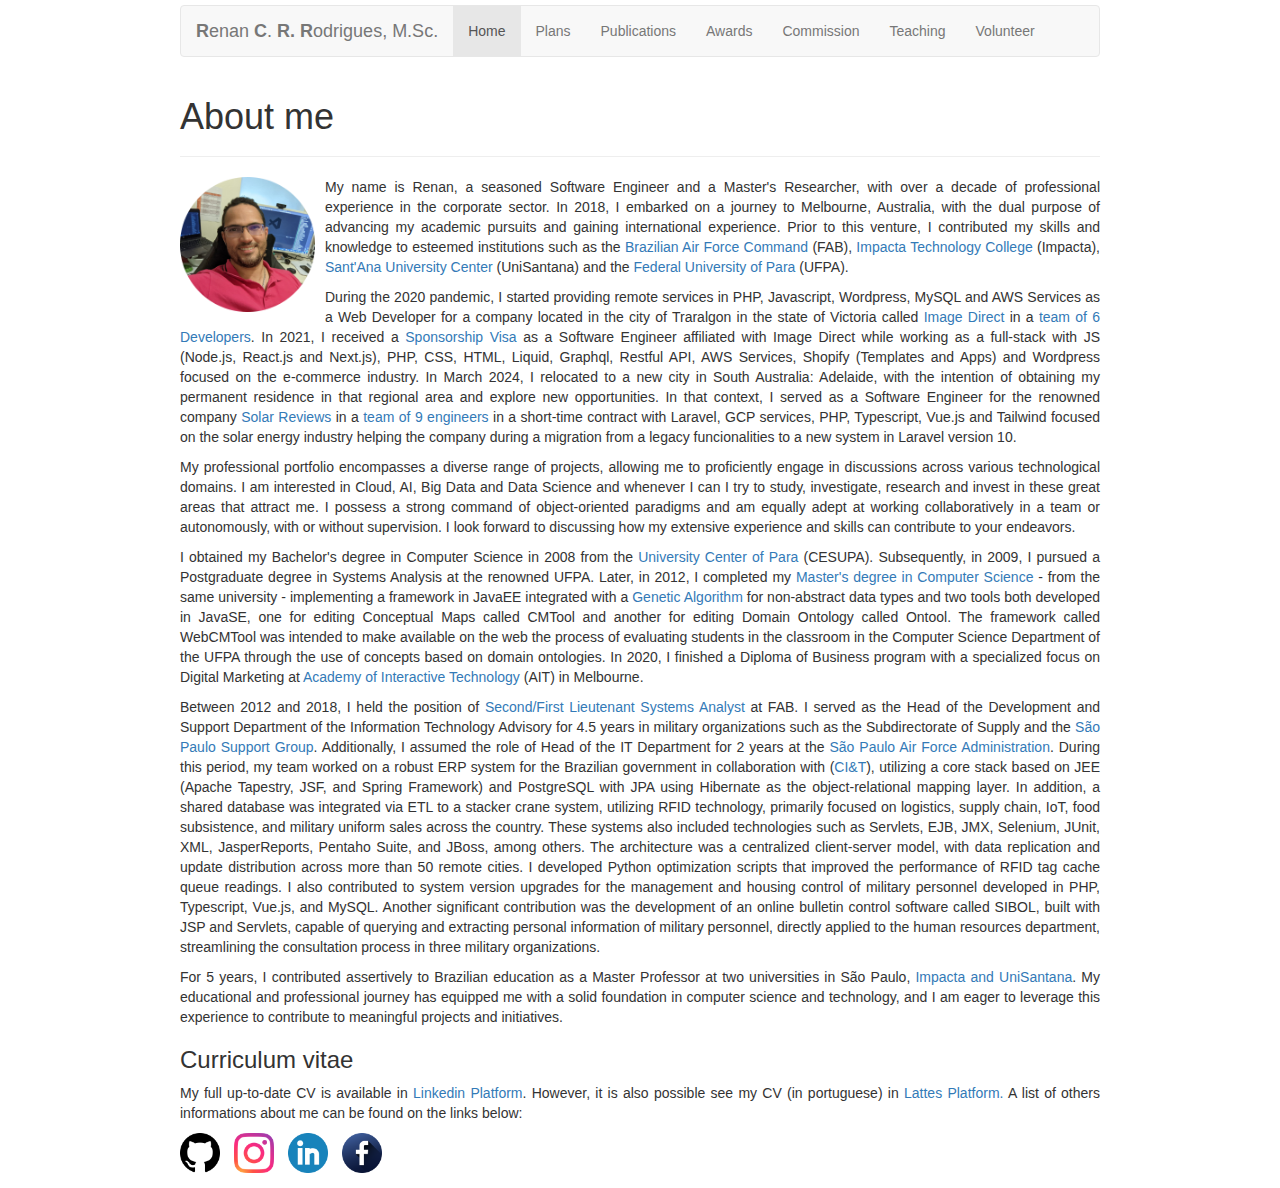
==== commit 89b62627: "Fixing spelling mistakes." ====
--- a/index.html
+++ b/index.html
@@ -64,7 +64,7 @@
           <img src="images/perfil02.png" align="left" width="135px">
         </p>
 
-        <p>My name is Renan, a seasoned Software Engineer and a Master's Researcher, with over a decade of professional experience in the corporate sector. In 2018, I embarked on a journey to Melbourne, Australia, with the dual purpose of advancing my academic pursuits and gaining international experience. Prior to this venture, I contributed my skills and knowledge to esteemed institutions such as the <a href="http://www.fab.mil.br/">Brazilian Air Force Command</a> (FAB), <a href="https://www.impacta.edu.br/">Impacta Technology College</a> (Impacta), <a href="https://unisantanna.br/">Sant'Ana University Center</a> (UniSantana) and the <a href="http://www.ufpa.br">Federal University of Pará</a> (UFPA).</p> 
+        <p>My name is Renan, a seasoned Software Engineer and a Master's Researcher, with over a decade of professional experience in the corporate sector. In 2018, I embarked on a journey to Melbourne, Australia, with the dual purpose of advancing my academic pursuits and gaining international experience. Prior to this venture, I contributed my skills and knowledge to esteemed institutions such as the <a href="http://www.fab.mil.br/">Brazilian Air Force Command</a> (FAB), <a href="https://www.impacta.edu.br/">Impacta Technology College</a> (Impacta), <a href="https://unisantanna.br/">Sant'Ana University Center</a> (UniSantana) and the <a href="http://www.ufpa.br">Federal University of Para</a> (UFPA).</p> 
           
           
         <p>During the 2020 pandemic, I started providing remote services in PHP, Javascript, Wordpress, MySQL and AWS Services as a Web Developer for a company located in the city of Traralgon in the state of Victoria called <a href="https://www.imagedirect.com.au/">Image Direct</a> in a <a href="https://www.instagram.com/p/CYTRTUzh59s/">team of 6 Developers</a>.
@@ -83,7 +83,7 @@
           I look forward to discussing how my extensive experience and skills can contribute to your endeavors.</p>
           
 
-        <p>I obtained my Bachelor's degree in Computer Science in 2008 from the <a href="http://www.cesupa.br">University Center of Pará</a> (CESUPA). Subsequently, in 2009, I pursued a Postgraduate degree in Systems Analysis at the renowned UFPA. 
+        <p>I obtained my Bachelor's degree in Computer Science in 2008 from the <a href="http://www.cesupa.br">University Center of Para</a> (CESUPA). Subsequently, in 2009, I pursued a Postgraduate degree in Systems Analysis at the renowned UFPA. 
           
           Later, in 2012, I completed my <a href="https://www.instagram.com/p/DAVWEzhSV_j/">Master's degree in Computer Science</a> - from the same university - implementing a framework in JavaEE integrated with a <a href="https://github.com/renanrcrr/gaadt-cm">Genetic Algorithm</a> for non-abstract data types and two tools both developed in JavaSE, one for editing Conceptual Maps called CMTool and another for editing Domain Ontology called Ontool. 
           
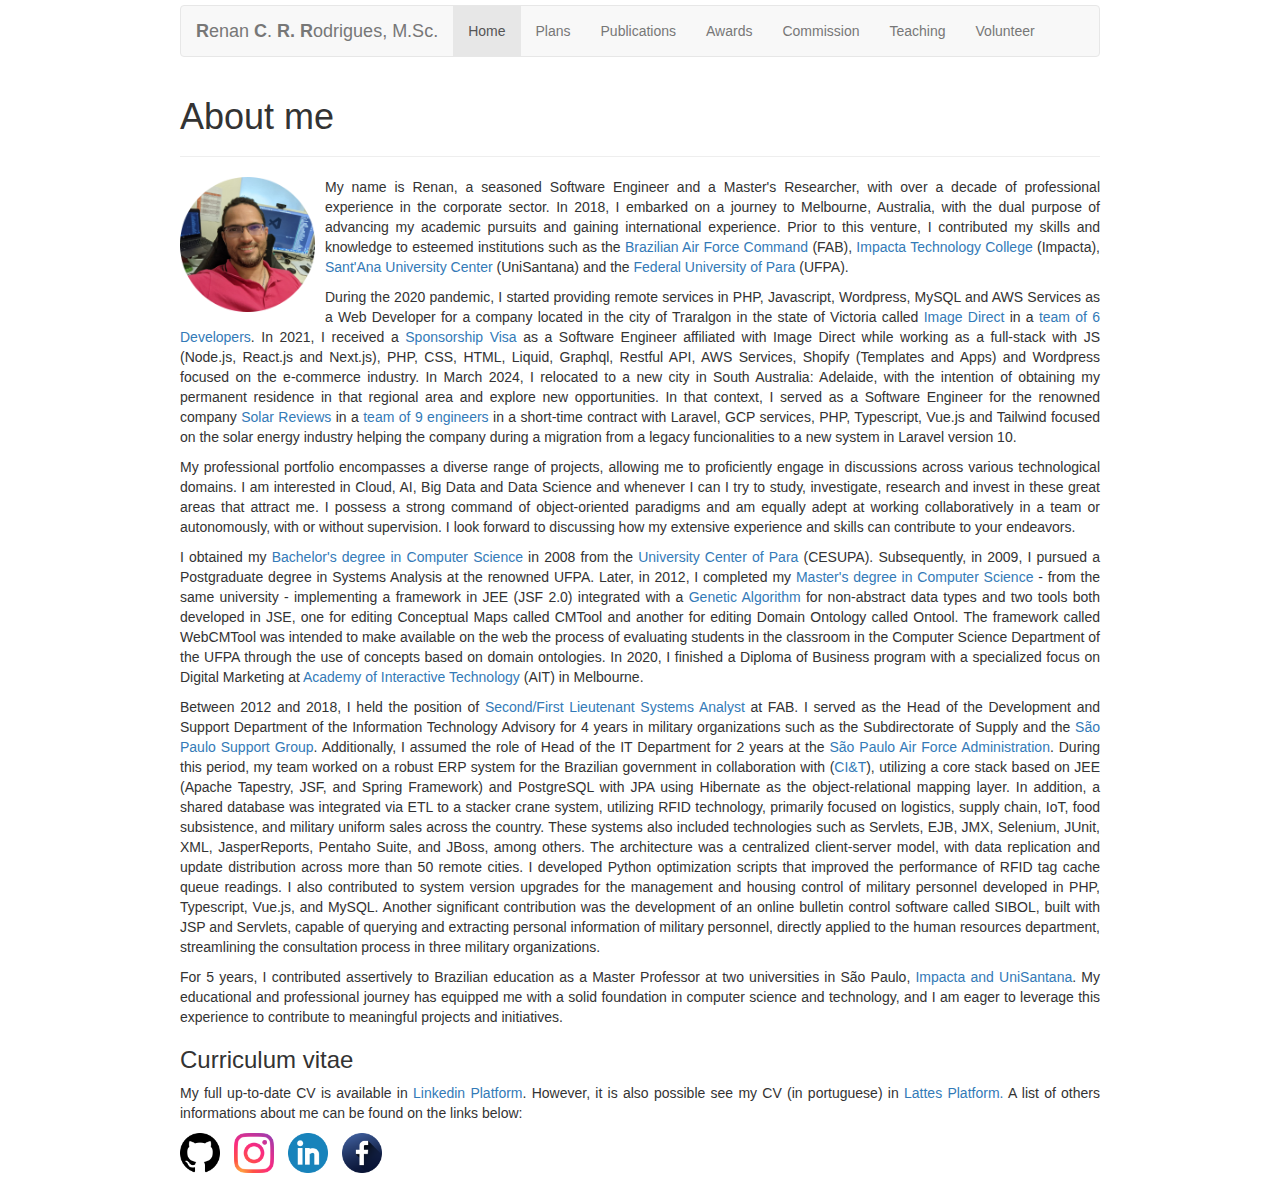
==== commit 35c195cc: "Adding my bachelor degree link to instagram." ====
--- a/index.html
+++ b/index.html
@@ -83,16 +83,16 @@
           I look forward to discussing how my extensive experience and skills can contribute to your endeavors.</p>
           
 
-        <p>I obtained my Bachelor's degree in Computer Science in 2008 from the <a href="http://www.cesupa.br">University Center of Para</a> (CESUPA). Subsequently, in 2009, I pursued a Postgraduate degree in Systems Analysis at the renowned UFPA. 
+        <p>I obtained my <a href="https://www.instagram.com/p/DAYmBjNyVxF/">Bachelor's degree in Computer Science</a> in 2008 from the <a href="http://www.cesupa.br">University Center of Para</a> (CESUPA). Subsequently, in 2009, I pursued a Postgraduate degree in Systems Analysis at the renowned UFPA. 
           
-          Later, in 2012, I completed my <a href="https://www.instagram.com/p/DAVWEzhSV_j/">Master's degree in Computer Science</a> - from the same university - implementing a framework in JavaEE integrated with a <a href="https://github.com/renanrcrr/gaadt-cm">Genetic Algorithm</a> for non-abstract data types and two tools both developed in JavaSE, one for editing Conceptual Maps called CMTool and another for editing Domain Ontology called Ontool. 
+          Later, in 2012, I completed my <a href="https://www.instagram.com/p/DAVWEzhSV_j/">Master's degree in Computer Science</a> - from the same university - implementing a framework in JEE (JSF 2.0) integrated with a <a href="https://github.com/renanrcrr/gaadt-cm">Genetic Algorithm</a> for non-abstract data types and two tools both developed in JSE, one for editing Conceptual Maps called CMTool and another for editing Domain Ontology called Ontool. 
           
           The framework called WebCMTool was intended to make available on the web the process of evaluating students in the classroom in the Computer Science Department of the UFPA through the use of concepts based on domain ontologies.
             
           In 2020, I finished a Diploma of Business program with a specialized focus on Digital Marketing at <a href="https://ait.edu.au/">Academy of Interactive Technology</a> (AIT) in Melbourne.</p>
             
             
-        <p>Between 2012 and 2018, I held the position of <a href="https://www.instagram.com/p/BjyKjDFnmmF/">Second/First Lieutenant Systems Analyst</a> at FAB. I served as the Head of the Development and Support Department of the Information Technology Advisory for 4.5 years in military organizations such as the Subdirectorate of Supply and the <a hrefi="https://www2.fab.mil.br/gapsp/">São Paulo Support Group</a>. 
+        <p>Between 2012 and 2018, I held the position of <a href="https://www.instagram.com/p/BjyKjDFnmmF/">Second/First Lieutenant Systems Analyst</a> at FAB. I served as the Head of the Development and Support Department of the Information Technology Advisory for 4 years in military organizations such as the Subdirectorate of Supply and the <a hrefi="https://www2.fab.mil.br/gapsp/">São Paulo Support Group</a>. 
           
           Additionally, I assumed the role of Head of the IT Department for 2 years at the <a href="https://www.instagram.com/p/BnHVov0FSmG/">São Paulo Air Force Administration</a>. 
 
